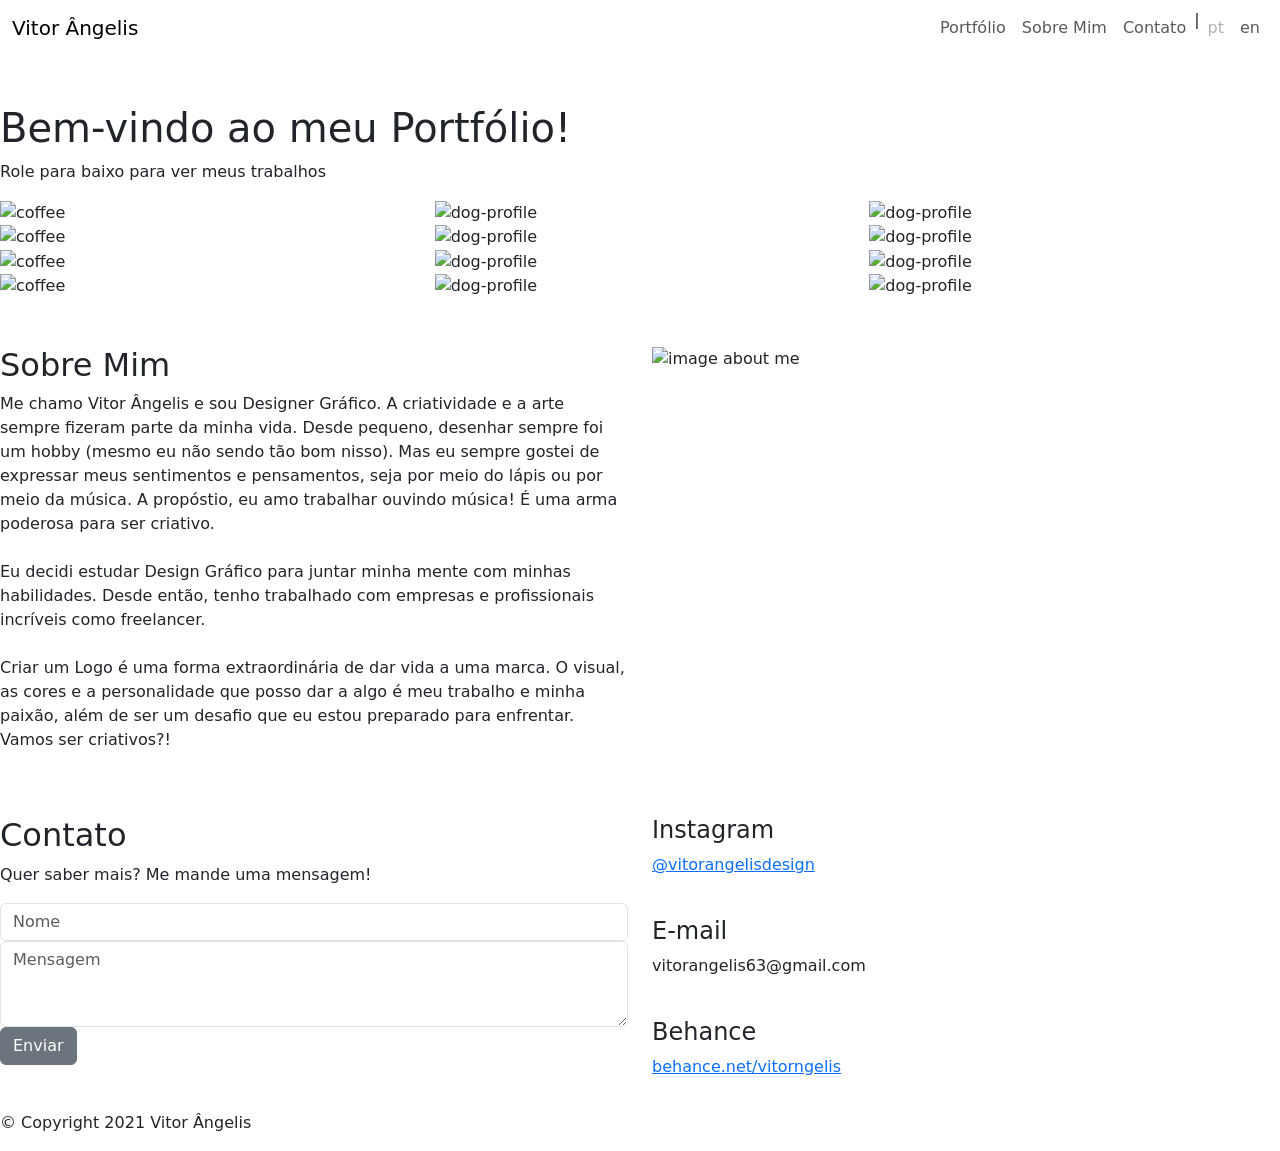
==== portugues.html @ 1ba9d195 "Add files via upload" ====
<!DOCTYPE html>
<html>

<head>
  <meta charset="utf-8">
  <title>Vitor Ângelis Design</title>
  <link rel="stylesheet" href="css/styles.css">
  <link href="https://cdn.jsdelivr.net/npm/bootstrap@5.1.0/dist/css/bootstrap.min.css" rel="stylesheet" integrity="sha384-KyZXEAg3QhqLMpG8r+8fhAXLRk2vvoC2f3B09zVXn8CA5QIVfZOJ3BCsw2P0p/We" crossorigin="anonymous">
  <script src="https://cdn.jsdelivr.net/npm/bootstrap@5.1.0/dist/js/bootstrap.bundle.min.js" integrity="sha384-U1DAWAznBHeqEIlVSCgzq+c9gqGAJn5c/t99JyeKa9xxaYpSvHU5awsuZVVFIhvj" crossorigin="anonymous"></script>
  <link rel="preconnect" href="https://fonts.googleapis.com">
  <link rel="preconnect" href="https://fonts.gstatic.com" crossorigin>
  <link
    href="https://fonts.googleapis.com/css2?family=Inter:wght@100;200;300;400;500;600;700;800;900&family=Montserrat:ital,wght@0,100;0,200;0,300;0,400;0,500;0,600;0,700;0,800;0,900;1,100;1,200;1,300;1,400;1,500;1,600;1,700;1,800;1,900&display=swap"
    rel="stylesheet">
    <script src="https://kit.fontawesome.com/d910529acf.js" crossorigin="anonymous"></script>
</head>


<body>

  <section id="title">
    <div class="conteiner-fluid">


      <!-- Nav Bar -->


      <nav class="navbar navbar-expand-lg navbar-light">
        <div class="container-fluid" id="navbar">
          <a class="navbar-brand" href="#">Vitor Ângelis</a>
          <button class="navbar-toggler" type="button" data-bs-toggle="collapse" data-bs-target="#navbarNav" aria-controls="navbarNav" aria-expanded="false" aria-label="Toggle navigation">
            <span class="navbar-toggler-icon"></span>
          </button>
          <div class="collapse navbar-collapse" id="navbarNav">
            <ul class="navbar-nav ms-auto">
              <li class="nav-item">
                <a class="nav-link" href="#features">Portfólio</a>
              </li>
              <li class="nav-item">
                <a class="nav-link" href="#about-me">Sobre Mim</a>
              </li>
              <li class="nav-item">
                <a class="nav-link" href="#contact">Contato</a>
              </li>

              <li class="nav-item">
                <p class="barra">|</p>
              </li>
              <li class="nav-item">
                <a class="nav-link disabled" href="portugues.html">pt</a>
              </li>
              <li class="nav-item">
                <a class="nav-link" href="index.html">en</a>
              </li>

            </ul>
          </div>
        </div>
      </nav>


      <!-- Title -->

      <div class="row pt-5">

        <div class="col-md-6">
          <h1>Bem-vindo ao meu Portfólio!</h1>
          <p>Role para baixo para ver meus trabalhos</p>
        </div>
<!--
        <div class="col-md-6">
          <img class="title-image" src="images/ccc.png" alt="coffee">
        </div>
      </div>
-->
    </div>
  </section>


  <!-- Features -->

  <section id="features">
    <div class="row">


      <div class="feature-box col-md-4">
        <img class="content-image" src="images/cccv.png" alt="coffee">
      </div>

      <div class="feature-box col-md-4">
        <img class="content-image" src="images/cccv.png" alt="dog-profile">
      </div>

      <div class="feature-box col-md-4">
        <img class="content-image" src="images/cccv.png" alt="dog-profile">

      </div>
      <div class="feature-box col-md-4">
        <img class="content-image" src="images/cccv.png" alt="coffee">
      </div>

      <div class="feature-box col-md-4">
        <img class="content-image" src="images/cccv.png" alt="dog-profile">
      </div>

      <div class="feature-box col-md-4">
        <img class="content-image" src="images/cccv.png" alt="dog-profile">

      </div>
      <div class="feature-box col-md-4">
        <img class="content-image" src="images/cccv.png" alt="coffee">
      </div>

      <div class="feature-box col-md-4">
        <img class="content-image" src="images/cccv.png" alt="dog-profile">
      </div>

      <div class="feature-box col-md-4">
        <img class="content-image" src="images/cccv.png" alt="dog-profile">

      </div>
      <div class="feature-box col-md-4">
        <img class="content-image" src="images/cccv.png" alt="coffee">
      </div>

      <div class="feature-box col-md-4">
        <img class="content-image" src="images/cccv.png" alt="dog-profile">
      </div>

      <div class="feature-box col-md-4">
        <img class="content-image" src="images/cccv.png" alt="dog-profile">

      </div>
    </div>
  </section>


  <!-- Testimonials -->

  <section id="about-me">

    <div class="row pt-5 about">


      <div class="col-md-6">
        <h2 class="sobre">Sobre Mim</h2>
        <p class="about-text">Me chamo Vitor Ângelis e sou Designer Gráfico. A criatividade e a arte sempre fizeram parte da minha vida.
          Desde pequeno, desenhar sempre foi um hobby (mesmo eu não sendo tão bom nisso).
          Mas eu sempre gostei de expressar meus sentimentos e pensamentos, seja por meio do lápis ou por meio da música.
          A propóstio, eu amo trabalhar ouvindo música! É uma arma poderosa para ser criativo.<br><br>
          Eu decidi estudar Design Gráfico para juntar minha mente com minhas habilidades.
          Desde então, tenho trabalhado com empresas e profissionais incríveis como freelancer.<br><br>
          Criar um Logo é uma forma extraordinária de dar vida a uma marca.
          O visual, as cores e a personalidade que posso dar a algo é meu trabalho e minha paixão,
           além de ser um desafio que eu estou preparado para enfrentar. Vamos ser criativos?!
        </p>
      </div>
      <div class="col-md-6">
        <img class="about-image" src="images/vai.jpg" alt="image about me">
      </div>


    </div>

    <!-- <h2 class="testimonial-text">My dog used to be so lonely, but with TinDog's help, they've found the love of their life. I think.</h2>
    <img class="testimonial-image" src="images/lady-img.jpg" alt="lady-profile">
    <em>Beverly, Illinois</em> -->

  </section>


  <!-- Press -->

  <section id="contact">
  <div class="row pt-5 contact">



    <div class="mb-3 col-md-6">
        <h2>Contato</h2>
      <p class='message'>Quer saber mais? Me mande uma mensagem!</p>


      <input type="email" class="form-control" id="exampleFormControlInput1" placeholder="Nome">
      <textarea class="form-control" id="exampleFormControlTextarea1" rows="3" placeholder="Mensagem"></textarea>
      <button type="button" class="btn btn-secondary">Enviar</button>

    </div>
    <div class="contatos mb-3 col-md-6">

      <i class="fab fa-instagram"></i>
      <h4>Instagram</h4>
      <p class="insta"><a class="link" href="https://www.instagram.com/vitorangelisdesign/">@vitorangelisdesign</a></p>
      <br>
      <i class="far fa-envelope"></i>
      <h4>E-mail</h4>
      <p class="insta">vitorangelis63@gmail.com</p>
      <br>
      <i class="fab fa-behance"></i>
      <h4>Behance</h4>
      <p class="insta"><a class="link" href="https://www.behance.net/vitorngelis">behance.net/vitorngelis</a></p>

    </div>



  </div>

  </section>


  <!-- Pricing -->



  <!-- Footer -->

  <footer id="footer">
    <div class="footer">
      <p class="footer-paragraph">© Copyright 2021 Vitor Ângelis</p>
    </div>


  </footer>


</body>

</html>
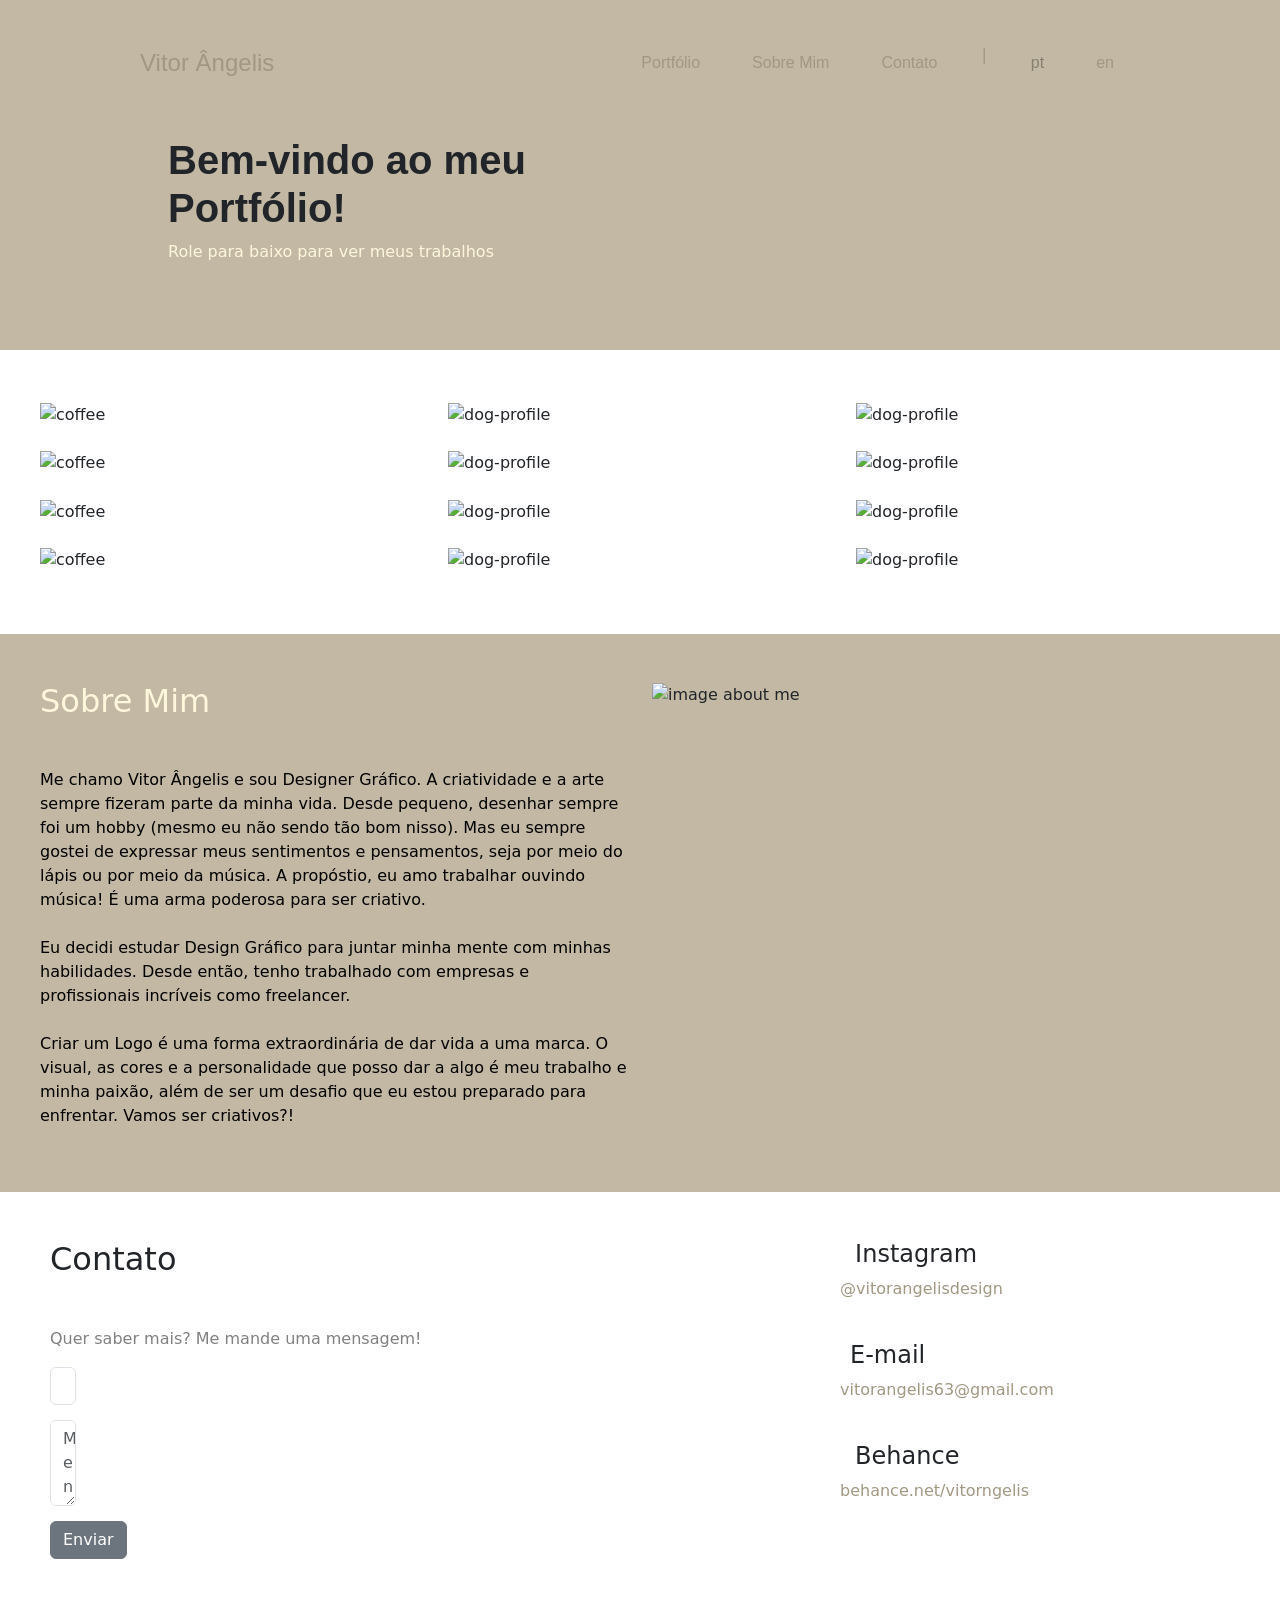
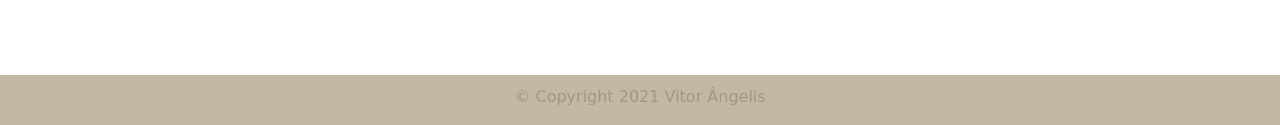
==== commit 192f5ea2: "Update portugues.html" ====
--- a/portugues.html
+++ b/portugues.html
@@ -13,6 +13,7 @@
     href="https://fonts.googleapis.com/css2?family=Inter:wght@100;200;300;400;500;600;700;800;900&family=Montserrat:ital,wght@0,100;0,200;0,300;0,400;0,500;0,600;0,700;0,800;0,900;1,100;1,200;1,300;1,400;1,500;1,600;1,700;1,800;1,900&display=swap"
     rel="stylesheet">
     <script src="https://kit.fontawesome.com/d910529acf.js" crossorigin="anonymous"></script>
+  <link rel="stylesheet" href="http://vitorangelis.github.io/styles.css">
 </head>
 
 
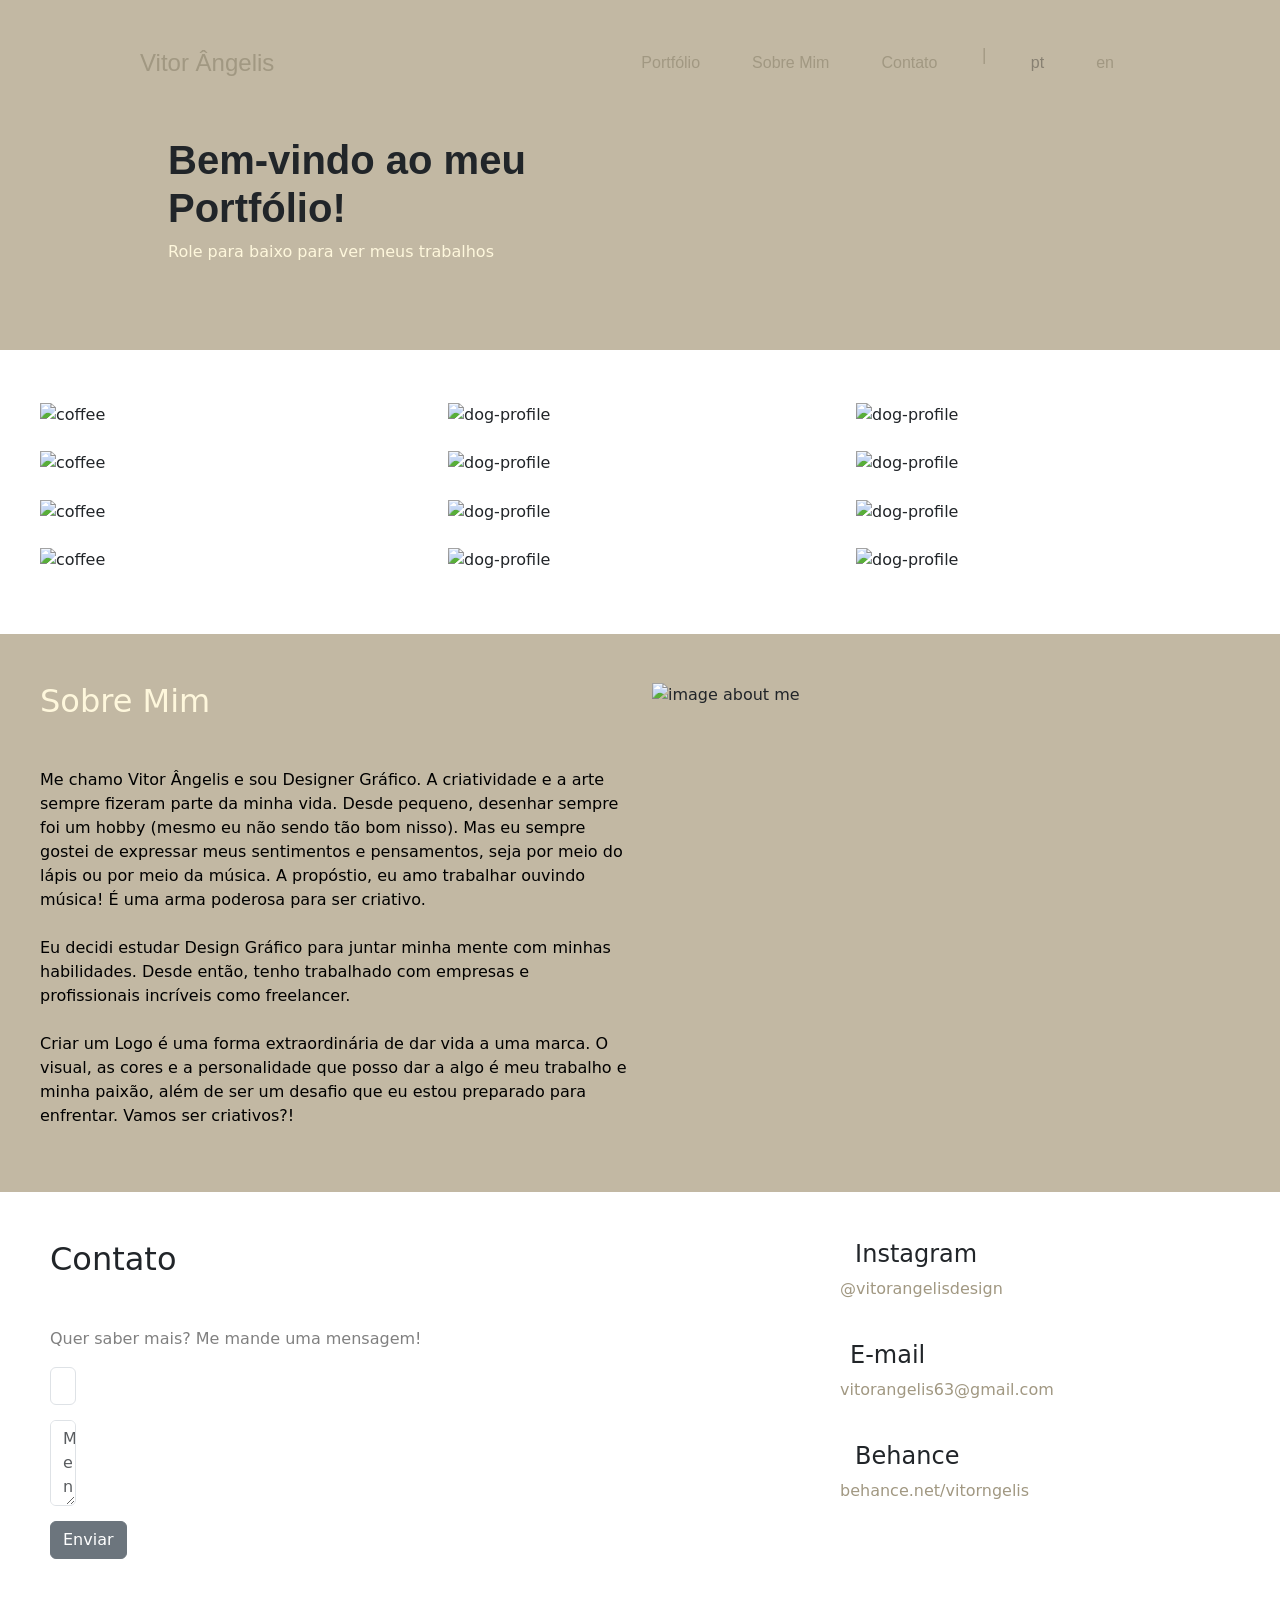
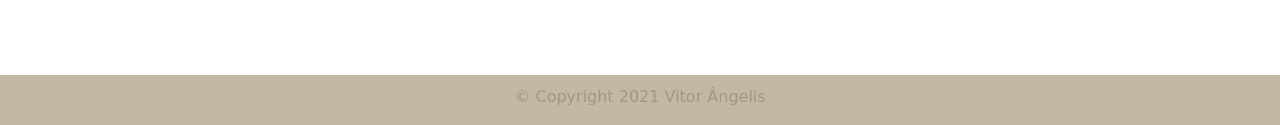
==== commit ac7aeded: "Update portugues.html" ====
--- a/portugues.html
+++ b/portugues.html
@@ -13,7 +13,7 @@
     href="https://fonts.googleapis.com/css2?family=Inter:wght@100;200;300;400;500;600;700;800;900&family=Montserrat:ital,wght@0,100;0,200;0,300;0,400;0,500;0,600;0,700;0,800;0,900;1,100;1,200;1,300;1,400;1,500;1,600;1,700;1,800;1,900&display=swap"
     rel="stylesheet">
     <script src="https://kit.fontawesome.com/d910529acf.js" crossorigin="anonymous"></script>
-  <link rel="stylesheet" href="http://vitorangelis.github.io/styles.css">
+  <link rel="stylesheet" href="https://vitorangelis.github.io/css/styles.css">
 </head>
 
 
--- a/css/styles.css
+++ b/css/styles.css
@@ -0,0 +1,157 @@
+#title {
+  background-color: #C2B8A3;
+  height: 350px;
+}
+
+#navbar {
+  padding-top: 0;
+  height: 50px;
+  width: 100%;
+  background-color: #C2B8A3;
+  margin-top: 0;
+}
+
+#about-me {
+  background-color: #C2B8A3;
+}
+
+.conteiner-fluid {
+  padding: 3% 10%;
+  padding-bottom: 0;
+}
+
+.barra {
+  color: #A19882;
+}
+
+h1 {
+  font-family: 'Montserrat', sans-serif;
+  font-weight: 800;
+}
+
+h2 {
+  padding-bottom: 40px;
+}
+
+.navbar {
+  padding: 0 0;
+}
+
+.navbar-brand {
+  font-family: 'Montserrat', sans-serif;
+  font-size: 1.5rem;
+  font-weight: 300;
+  color: #A19882;
+}
+
+.nav-item {
+  padding: 0 18px;
+  width: auto;
+
+}
+
+
+
+.nav-link {
+  font-family: 'Montserrat', sans-serif;
+  font-size: 1rem;
+  color: #A19882;
+}
+
+.title-image {
+  width: 80%;
+}
+
+.row {
+  padding: 40px 40px 50px 40px;
+}
+
+.feature-box {
+  padding: 12px;
+}
+
+.content-image {
+  width: 100%;
+}
+
+.contact {
+  padding-left: 50px;
+  padding-top: 100px;
+  padding-right: 50px;
+  padding-bottom: 100px;
+}
+
+.message {
+  color: grey;
+  text-align: left;
+}
+
+.about-image {
+  width: 100%;
+}
+
+.about-text {
+  color: black;
+}
+
+p {
+  color: #FEF7DC;
+}
+
+.footer {
+  background-color: #C2B8A3;
+  height: 50px;
+}
+
+.footer-paragraph {
+  color: #A19882;
+  margin-bottom: 0px;
+  padding-top: 10px;
+  text-align: center;
+}
+
+.about {
+  padding-bottom: 48px;
+}
+
+.form-control {
+  margin-bottom: 15px;
+  width: 5px;
+}
+
+.fab {
+  display: inline-block;
+}
+
+.insta {
+  color: #A19882;
+}
+
+h4 {
+  display: inline-block;
+  padding-left: 10px;
+}
+
+.contatos {
+  padding-left: 200px;
+}
+
+.link {
+  text-decoration: none;
+  color: #A19882;
+
+}
+
+.sobre {
+  color: #FEF7DC;
+}
+
+.legenda {
+  color: grey;
+  text-align: left;
+  text-decoration: none;
+}
+
+.titulo {
+  font-weight: 600;
+}
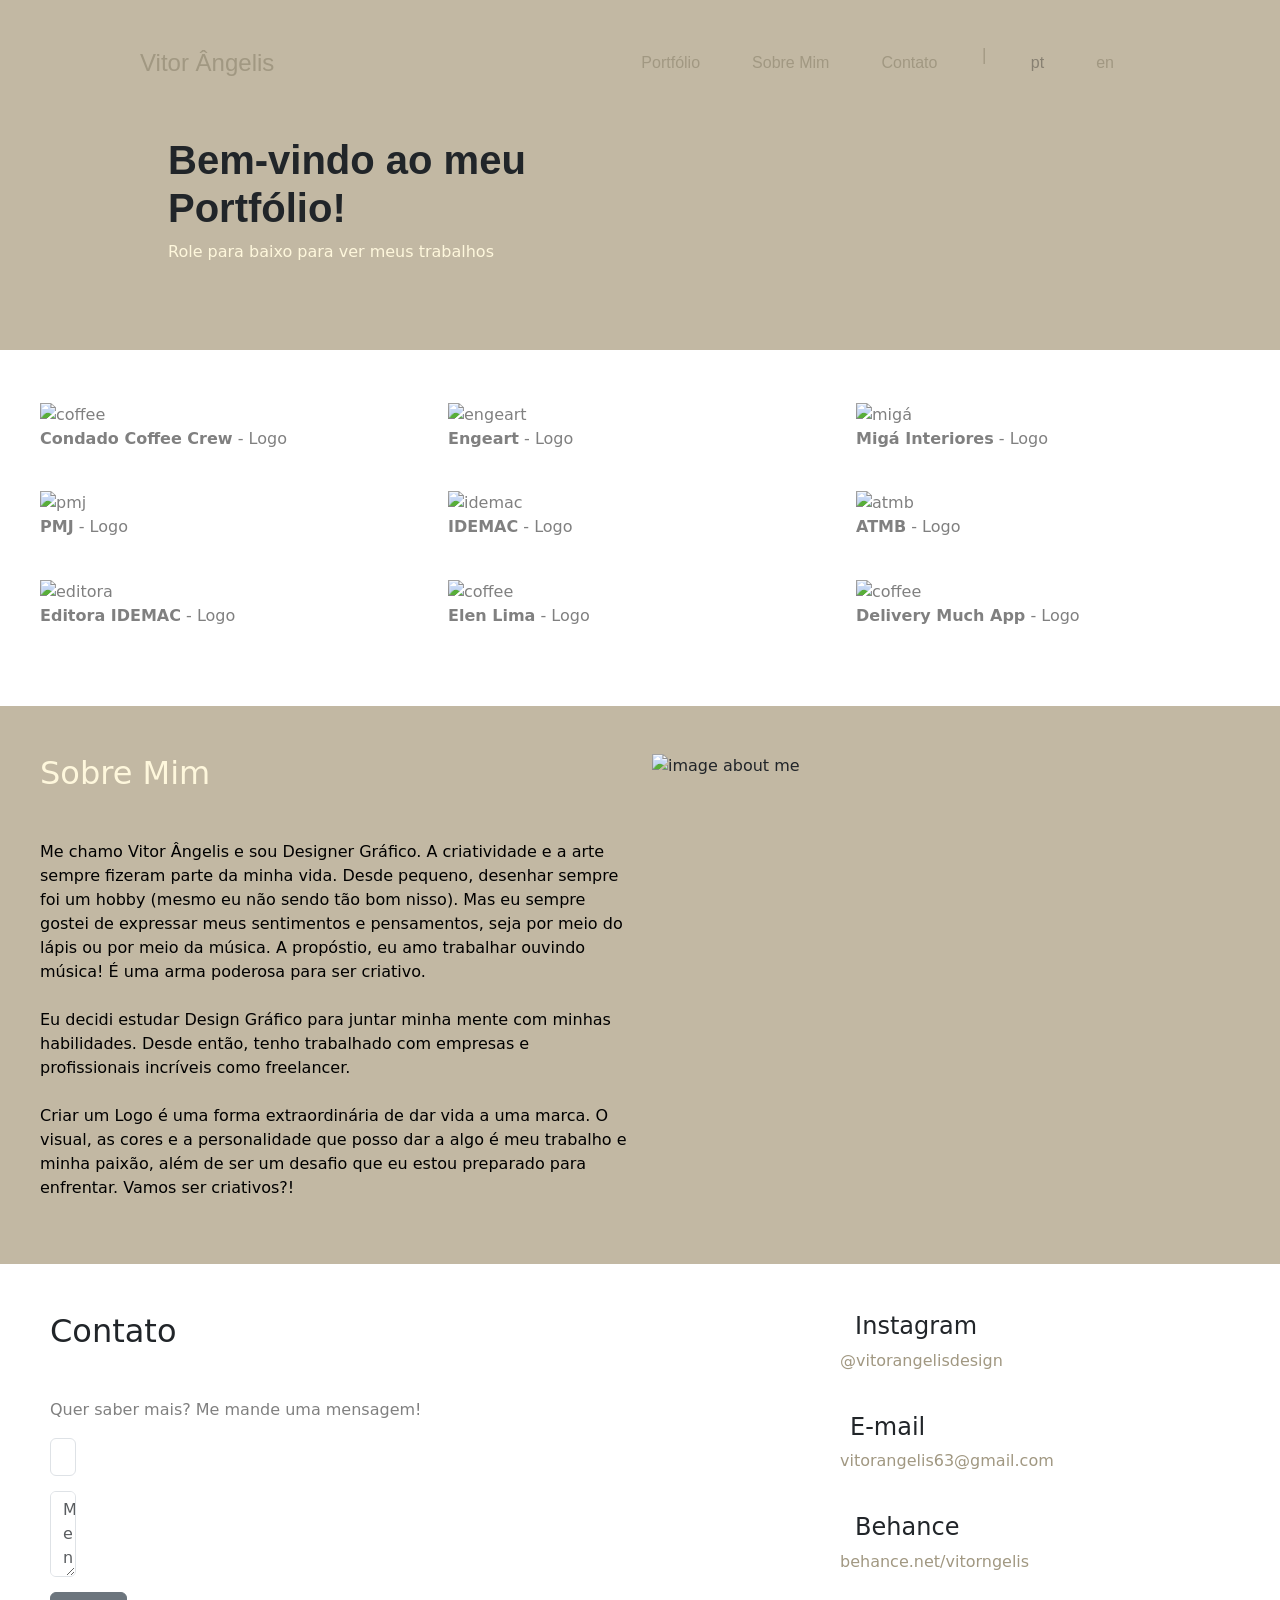
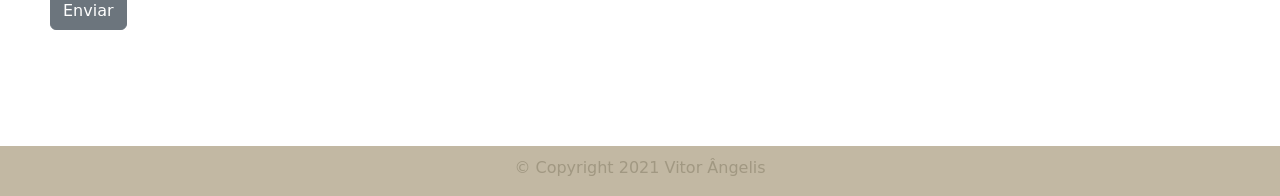
==== commit 8de2972a: "Update portugues.html" ====
--- a/portugues.html
+++ b/portugues.html
@@ -80,58 +80,74 @@
 
   <!-- Features -->
 
-  <section id="features">
+    <section id="features">
     <div class="row">
 
-
-      <div class="feature-box col-md-4">
+<!-- Logo 1 -->
+      <div class="feature-box col-md-6 col-lg-4">
+      <a class="legenda" href="#">
         <img class="content-image" src="images/cccv.png" alt="coffee">
-      </div>
-
-      <div class="feature-box col-md-4">
-        <img class="content-image" src="images/cccv.png" alt="dog-profile">
-      </div>
-
-      <div class="feature-box col-md-4">
-        <img class="content-image" src="images/cccv.png" alt="dog-profile">
-
-      </div>
-      <div class="feature-box col-md-4">
-        <img class="content-image" src="images/cccv.png" alt="coffee">
-      </div>
-
-      <div class="feature-box col-md-4">
-        <img class="content-image" src="images/cccv.png" alt="dog-profile">
-      </div>
-
-      <div class="feature-box col-md-4">
-        <img class="content-image" src="images/cccv.png" alt="dog-profile">
-
-      </div>
-      <div class="feature-box col-md-4">
-        <img class="content-image" src="images/cccv.png" alt="coffee">
-      </div>
-
-      <div class="feature-box col-md-4">
-        <img class="content-image" src="images/cccv.png" alt="dog-profile">
-      </div>
-
-      <div class="feature-box col-md-4">
-        <img class="content-image" src="images/cccv.png" alt="dog-profile">
-
-      </div>
-      <div class="feature-box col-md-4">
-        <img class="content-image" src="images/cccv.png" alt="coffee">
-      </div>
-
-      <div class="feature-box col-md-4">
-        <img class="content-image" src="images/cccv.png" alt="dog-profile">
-      </div>
-
-      <div class="feature-box col-md-4">
-        <img class="content-image" src="images/cccv.png" alt="dog-profile">
-
-      </div>
+        <p class="legenda"><span class="titulo">Condado Coffee Crew</span> - Logo</p>
+        </a>
+      </div>
+<!-- Logo 2 -->
+      <div class="feature-box col-md-6 col-lg-4">
+      <a class="legenda" href="#">
+        <img class="content-image" src="images/engeart.jpg" alt="engeart">
+        <p class="legenda"><span class="titulo">Engeart</span> - Logo</p>
+        </a>
+      </div>
+<!-- Logo 3 -->
+      <div class="feature-box col-md-6 col-lg-4">
+      <a class="legenda" href="#">
+        <img class="content-image" src="images/miga.jpg" alt="migá">
+        <p class="legenda"><span class="titulo">Migá Interiores</span> - Logo</p>
+        </a>
+      </div>
+<!-- Logo 4 -->
+      <div class="feature-box col-md-6 col-lg-4">
+      <a class="legenda" href="#">
+        <img class="content-image" src="images/pmj.jpg" alt="pmj">
+        <p class="legenda"><span class="titulo">PMJ</span> - Logo</p>
+        </a>
+      </div>
+<!-- Logo 5 -->
+      <div class="feature-box col-md-6 col-lg-4">
+      <a class="legenda" href="#">
+        <img class="content-image" src="images/idemac.jpg" alt="idemac">
+        <p class="legenda"><span class="titulo">IDEMAC</span> - Logo</p>
+        </a>
+      </div>
+<!-- Logo 6 -->
+      <div class="feature-box col-md-6 col-lg-4">
+      <a class="legenda" href="#">
+        <img class="content-image" src="images/atmb.jpg" alt="atmb">
+        <p class="legenda"><span class="titulo">ATMB</span> - Logo</p>
+        </a>
+      </div>
+<!-- Logo 7 -->
+      <div class="feature-box col-md-6 col-lg-4">
+      <a class="legenda" href="#">
+        <img class="content-image" src="images/edit.jpg" alt="editora">
+        <p class="legenda"><span class="titulo">Editora IDEMAC</span> - Logo</p>
+        </a>
+      </div>
+<!-- Logo 8 -->
+      <div class="feature-box col-md-6 col-lg-4">
+      <a class="legenda" href="#">
+        <img class="content-image" src="images/elen.jpg" alt="coffee">
+        <p class="legenda"><span class="titulo">Elen Lima</span> - Logo</p>
+        </a>
+      </div>
+<!-- Logo 9 -->
+      <div class="feature-box col-md-6 col-lg-4">
+      <a class="legenda" href="#">
+        <img class="content-image" src="images/dm.jpg" alt="coffee">
+        <p class="legenda"><span class="titulo">Delivery Much App</span> - Logo</p>
+        </a>
+      </div>
+
+
     </div>
   </section>
 
